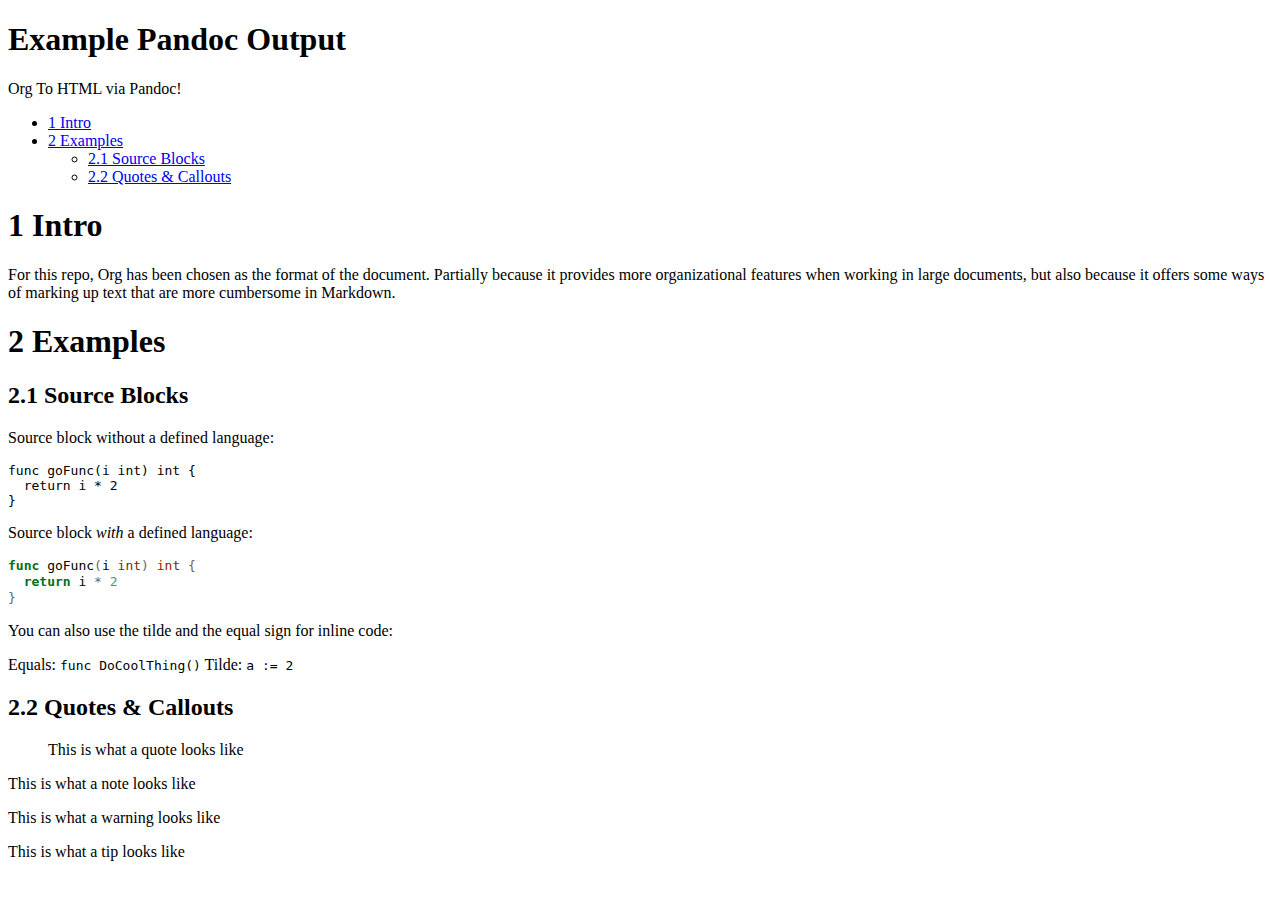
==== docs/example.html @ dc42bd38 "Make folder for documents" ====
<!DOCTYPE html>
<html xmlns="http://www.w3.org/1999/xhtml" lang="en" xml:lang="en">
<head>
  <meta charset="utf-8" />
  <meta name="generator" content="pandoc" />
  <meta name="viewport" content="width=device-width, initial-scale=1.0, user-scalable=yes" />
  <title>Example Pandoc Output</title>
  <style>
    code{white-space: pre-wrap;}
    span.smallcaps{font-variant: small-caps;}
    span.underline{text-decoration: underline;}
    div.column{display: inline-block; vertical-align: top; width: 50%;}
    div.hanging-indent{margin-left: 1.5em; text-indent: -1.5em;}
    ul.task-list{list-style: none;}
    pre > code.sourceCode { white-space: pre; position: relative; }
    pre > code.sourceCode > span { display: inline-block; line-height: 1.25; }
    pre > code.sourceCode > span:empty { height: 1.2em; }
    .sourceCode { overflow: visible; }
    code.sourceCode > span { color: inherit; text-decoration: inherit; }
    div.sourceCode { margin: 1em 0; }
    pre.sourceCode { margin: 0; }
    @media screen {
    div.sourceCode { overflow: auto; }
    }
    @media print {
    pre > code.sourceCode { white-space: pre-wrap; }
    pre > code.sourceCode > span { text-indent: -5em; padding-left: 5em; }
    }
    pre.numberSource code
      { counter-reset: source-line 0; }
    pre.numberSource code > span
      { position: relative; left: -4em; counter-increment: source-line; }
    pre.numberSource code > span > a:first-child::before
      { content: counter(source-line);
        position: relative; left: -1em; text-align: right; vertical-align: baseline;
        border: none; display: inline-block;
        -webkit-touch-callout: none; -webkit-user-select: none;
        -khtml-user-select: none; -moz-user-select: none;
        -ms-user-select: none; user-select: none;
        padding: 0 4px; width: 4em;
        color: #aaaaaa;
      }
    pre.numberSource { margin-left: 3em; border-left: 1px solid #aaaaaa;  padding-left: 4px; }
    div.sourceCode
      {   }
    @media screen {
    pre > code.sourceCode > span > a:first-child::before { text-decoration: underline; }
    }
    code span.al { color: #ff0000; font-weight: bold; } /* Alert */
    code span.an { color: #60a0b0; font-weight: bold; font-style: italic; } /* Annotation */
    code span.at { color: #7d9029; } /* Attribute */
    code span.bn { color: #40a070; } /* BaseN */
    code span.bu { } /* BuiltIn */
    code span.cf { color: #007020; font-weight: bold; } /* ControlFlow */
    code span.ch { color: #4070a0; } /* Char */
    code span.cn { color: #880000; } /* Constant */
    code span.co { color: #60a0b0; font-style: italic; } /* Comment */
    code span.cv { color: #60a0b0; font-weight: bold; font-style: italic; } /* CommentVar */
    code span.do { color: #ba2121; font-style: italic; } /* Documentation */
    code span.dt { color: #902000; } /* DataType */
    code span.dv { color: #40a070; } /* DecVal */
    code span.er { color: #ff0000; font-weight: bold; } /* Error */
    code span.ex { } /* Extension */
    code span.fl { color: #40a070; } /* Float */
    code span.fu { color: #06287e; } /* Function */
    code span.im { } /* Import */
    code span.in { color: #60a0b0; font-weight: bold; font-style: italic; } /* Information */
    code span.kw { color: #007020; font-weight: bold; } /* Keyword */
    code span.op { color: #666666; } /* Operator */
    code span.ot { color: #007020; } /* Other */
    code span.pp { color: #bc7a00; } /* Preprocessor */
    code span.sc { color: #4070a0; } /* SpecialChar */
    code span.ss { color: #bb6688; } /* SpecialString */
    code span.st { color: #4070a0; } /* String */
    code span.va { color: #19177c; } /* Variable */
    code span.vs { color: #4070a0; } /* VerbatimString */
    code span.wa { color: #60a0b0; font-weight: bold; font-style: italic; } /* Warning */
    .display.math{display: block; text-align: center; margin: 0.5rem auto;}
  </style>
  <link rel="stylesheet" href="style1.css" />
  <link rel="stylesheet" href="style2.css" />
  <link rel="stylesheet" href="https://fniessen.github.io/org-html-themes/src/readtheorg_theme/css/htmlize.css" />
  <!--[if lt IE 9]>
    <script src="//cdnjs.cloudflare.com/ajax/libs/html5shiv/3.7.3/html5shiv-printshiv.min.js"></script>
  <![endif]-->
  <script src="https://ajax.googleapis.com/ajax/libs/jquery/2.1.3/jquery.min.js"></script>
  <script src="https://maxcdn.bootstrapcdn.com/bootstrap/3.3.4/js/bootstrap.min.js"></script>
  <script type="text/javascript" src="https://fniessen.github.io/org-html-themes/src/lib/js/jquery.stickytableheaders.min.js"></script>
  <script type="text/javascript" src="https://fniessen.github.io/org-html-themes/src/readtheorg_theme/js/readtheorg.js"></script>
</head>
<body>
<header id="title-block-header">
<h1 class="title">Example Pandoc Output</h1>
<p class="subtitle">Org To HTML via Pandoc!</p>
</header>
<nav id="TOC" role="doc-toc">
<ul>
<li><a href="#intro"><span class="toc-section-number">1</span> Intro</a></li>
<li><a href="#examples"><span class="toc-section-number">2</span> Examples</a>
<ul>
<li><a href="#source-blocks"><span class="toc-section-number">2.1</span> Source Blocks</a></li>
<li><a href="#quotes-callouts"><span class="toc-section-number">2.2</span> Quotes &amp; Callouts</a></li>
</ul></li>
</ul>
</nav>
<section id="intro" class="level1" data-number="1">
<h1 data-number="1"><span class="header-section-number">1</span> Intro</h1>
<p>For this repo, Org has been chosen as the format of the document. Partially
because it provides more organizational features when working in large
documents, but also because it offers some ways of marking up text that are more
cumbersome in Markdown.</p>
</section>
<section id="examples" class="level1" data-number="2">
<h1 data-number="2"><span class="header-section-number">2</span> Examples</h1>
<section id="source-blocks" class="level2" data-number="2.1">
<h2 data-number="2.1"><span class="header-section-number">2.1</span> Source Blocks</h2>
<p>Source block without a defined language:</p>
<pre><code>func goFunc(i int) int {
  return i * 2
}
</code></pre>
<p>Source block <em>with</em> a defined language:</p>
<div class="sourceCode" id="cb2"><pre class="sourceCode go"><code class="sourceCode go"><span id="cb2-1"><a href="#cb2-1" aria-hidden="true" tabindex="-1"></a><span class="kw">func</span> goFunc<span class="op">(</span>i <span class="dt">int</span><span class="op">)</span> <span class="dt">int</span> <span class="op">{</span></span>
<span id="cb2-2"><a href="#cb2-2" aria-hidden="true" tabindex="-1"></a>  <span class="kw">return</span> i <span class="op">*</span> <span class="dv">2</span></span>
<span id="cb2-3"><a href="#cb2-3" aria-hidden="true" tabindex="-1"></a><span class="op">}</span></span></code></pre></div>
<p>You can also use the tilde and the equal sign for inline code:</p>
<p>Equals: <code class="verbatim">func DoCoolThing()</code>
Tilde: <code>a := 2</code></p>
</section>
<section id="quotes-callouts" class="level2" data-number="2.2">
<h2 data-number="2.2"><span class="header-section-number">2.2</span> Quotes &amp; Callouts</h2>
<blockquote>
<p>This is what a quote looks like</p>
</blockquote>
<div class="NOTE">
<p>This is what a note looks like</p>
</div>
<div class="WARNING">
<p>This is what a warning looks like</p>
</div>
<div class="TIP">
<p>This is what a tip looks like</p>
</div>
</section>
</section>
</body>
</html>
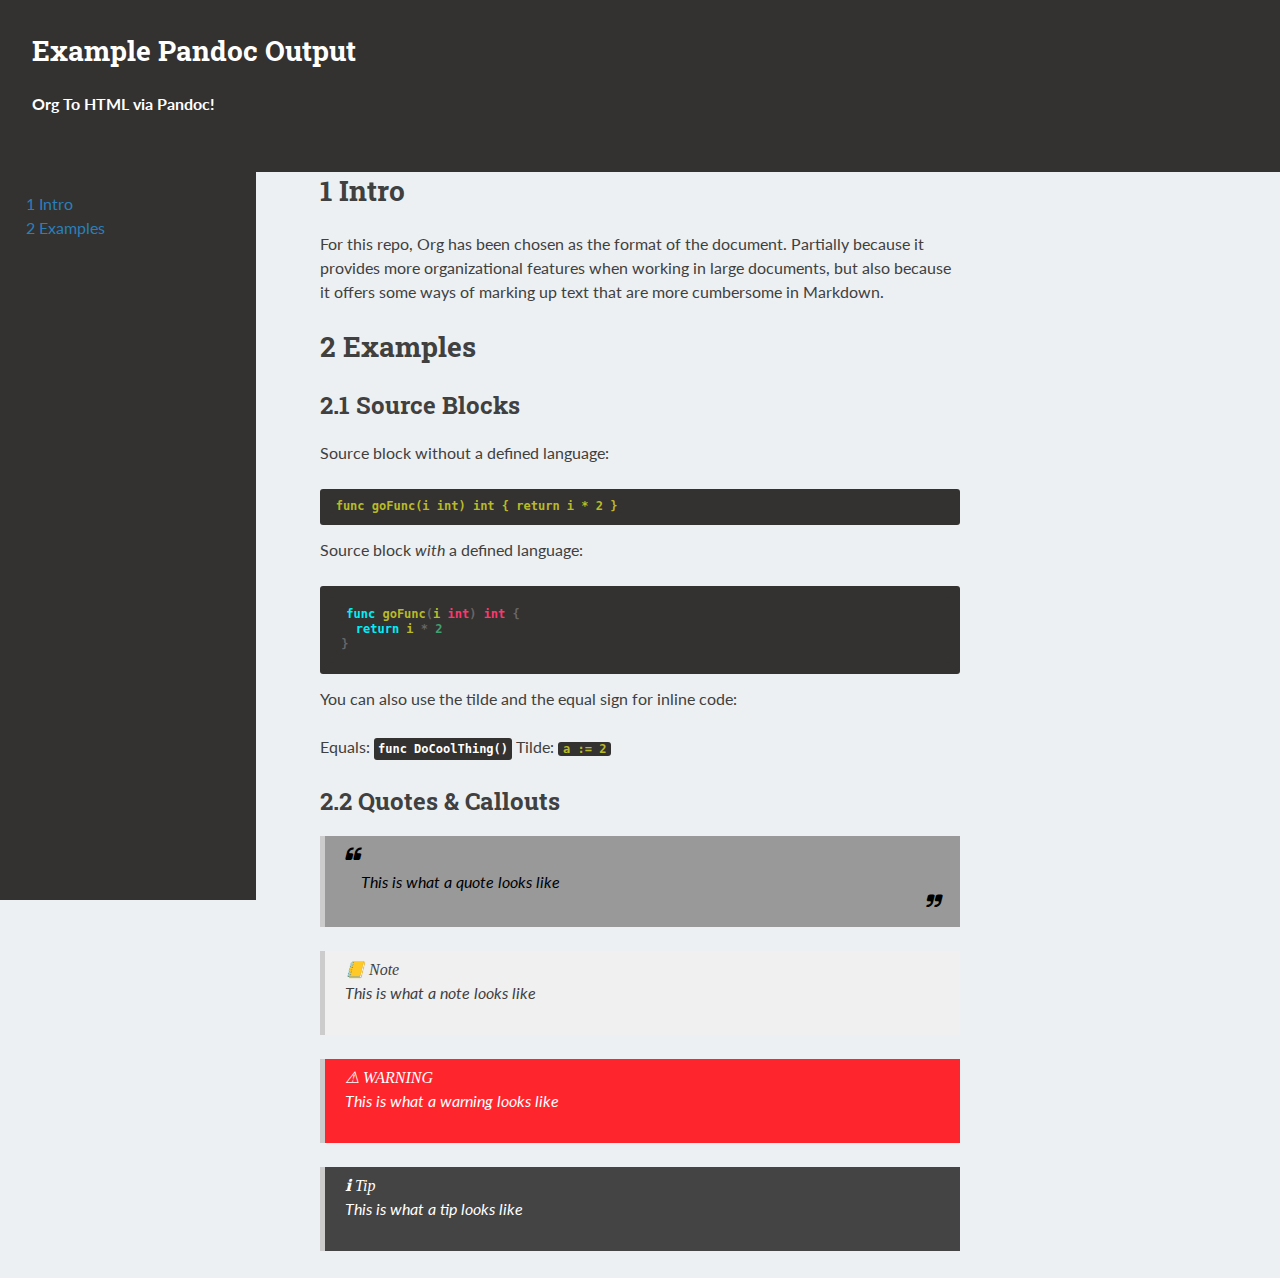
==== commit c9a5cee0: "More site setup" ====
--- a/docs/example.html
+++ b/docs/example.html
@@ -77,8 +77,8 @@
     code span.wa { color: #60a0b0; font-weight: bold; font-style: italic; } /* Warning */
     .display.math{display: block; text-align: center; margin: 0.5rem auto;}
   </style>
-  <link rel="stylesheet" href="style1.css" />
-  <link rel="stylesheet" href="style2.css" />
+  <link rel="stylesheet" href="assets/style1.css" />
+  <link rel="stylesheet" href="assets/style2.css" />
   <link rel="stylesheet" href="https://fniessen.github.io/org-html-themes/src/readtheorg_theme/css/htmlize.css" />
   <!--[if lt IE 9]>
     <script src="//cdnjs.cloudflare.com/ajax/libs/html5shiv/3.7.3/html5shiv-printshiv.min.js"></script>
@@ -105,10 +105,7 @@
 </nav>
 <section id="intro" class="level1" data-number="1">
 <h1 data-number="1"><span class="header-section-number">1</span> Intro</h1>
-<p>For this repo, Org has been chosen as the format of the document. Partially
-because it provides more organizational features when working in large
-documents, but also because it offers some ways of marking up text that are more
-cumbersome in Markdown.</p>
+<p>For this repo, Org has been chosen as the format of the document. Partially because it provides more organizational features when working in large documents, but also because it offers some ways of marking up text that are more cumbersome in Markdown.</p>
 </section>
 <section id="examples" class="level1" data-number="2">
 <h1 data-number="2"><span class="header-section-number">2</span> Examples</h1>
@@ -124,8 +121,7 @@
 <span id="cb2-2"><a href="#cb2-2" aria-hidden="true" tabindex="-1"></a>  <span class="kw">return</span> i <span class="op">*</span> <span class="dv">2</span></span>
 <span id="cb2-3"><a href="#cb2-3" aria-hidden="true" tabindex="-1"></a><span class="op">}</span></span></code></pre></div>
 <p>You can also use the tilde and the equal sign for inline code:</p>
-<p>Equals: <code class="verbatim">func DoCoolThing()</code>
-Tilde: <code>a := 2</code></p>
+<p>Equals: <code class="verbatim">func DoCoolThing()</code> Tilde: <code>a := 2</code></p>
 </section>
 <section id="quotes-callouts" class="level2" data-number="2.2">
 <h2 data-number="2.2"><span class="header-section-number">2.2</span> Quotes &amp; Callouts</h2>
--- a/docs/assets/style1.css
+++ b/docs/assets/style1.css
@@ -0,0 +1,394 @@
+@import url("https://fonts.googleapis.com/css?family=Lato:400,700,400italic,700italic|Roboto+Slab:400,700|Inconsolata:400,700");
+@import url("https://maxcdn.bootstrapcdn.com/font-awesome/4.3.0/css/font-awesome.min.css");
+
+html,
+body {
+  margin: 0;
+  padding: 0;
+  background: #edf0f2;
+  color: #404040;
+}
+
+body header#title-block-header {
+  background: #343131;
+  color: white;
+  padding: 2em;
+  position: relative;
+  z-index: 250;
+  width: 100%;
+}
+
+body header#title-block-header h1.title {
+  text-align: left;
+  margin-bottom: 0.2em;
+}
+
+body header#title-block-header p.subtitle {
+  display: inline-block;
+  text-align: left;
+  font-size: medium;
+  font-weight: bold;
+  margin-top: 0;
+}
+
+body nav#TOC {
+  position: fixed;
+  top: 0;
+  left: 0;
+  width: 16em;
+  height: 100%;
+  background: #343131;
+  z-index: 200;
+  padding-top: 12em;
+}
+
+body nav#TOC ul {
+  margin-bottom: 0;
+}
+
+body nav#TOC li {
+  list-style: none;
+  margin-left: 0;
+}
+
+body nav#TOC li a {
+  padding: 0.4em 1.62em;
+  position: relative;
+  border: none;
+}
+
+body nav#TOC li > ul {
+  display: none;
+}
+
+body section.level1:first {
+  max-width: 1000px;
+  margin: auto 18em;
+  padding: 2em;
+}
+
+body section.level1 {
+  max-width: 1000px;
+  margin: auto 18em;
+  padding: 0 2em;
+}
+
+section#introductions.level1 {
+  margin-top: 2em;
+}
+
+a:hover,
+a:active {
+  outline: 0;
+}
+
+a:hover {
+  color: #3091d1;
+}
+
+a:visited {
+  color: #9b59b6;
+}
+
+ul {
+  line-heigth: 24px;
+  line-style-image: none;
+  margin: 0 0 24px 0;
+  padding: 0;
+}
+
+#content {
+  max-width: 1000px;
+  margin: auto;
+}
+.title {
+  text-align: center;
+  margin-bottom: 0.2em;
+}
+.subtitle {
+  text-align: center;
+  font-size: medium;
+  font-weight: bold;
+  margin-top: 0;
+}
+
+.todo {
+  font-family: monospace;
+  color: red;
+}
+.done {
+  font-family: monospace;
+  color: green;
+}
+.priority {
+  font-family: monospace;
+  color: orange;
+}
+.tag {
+  background-color: #eee;
+  font-family: monospace;
+  padding: 2px;
+  font-size: 80%;
+  font-weight: normal;
+}
+.timestamp {
+  color: #bebebe;
+}
+.timestamp-kwd {
+  color: #5f9ea0;
+}
+.org-right {
+  margin-left: auto;
+  margin-right: 0px;
+  text-align: right;
+}
+.org-left {
+  margin-left: 0px;
+  margin-right: auto;
+  text-align: left;
+}
+.org-center {
+  margin-left: auto;
+  margin-right: auto;
+  text-align: center;
+}
+.underline {
+  text-decoration: underline;
+}
+#postamble p,
+#preamble p {
+  font-size: 90%;
+  margin: 0.2em;
+}
+p.verse {
+  margin-left: 3%;
+}
+
+pre.src {
+}
+
+code.verbatim,
+code {
+  font-weight: bolder;
+  background: #343131;
+  color: white;
+  padding: 4px;
+}
+
+div.NOTE pre,
+div.NOTE code,
+div.NOTE div.sourceCode,
+div.WARNING pre,
+div.WARNING code,
+div.WARNING div.sourceCode,
+div.DEFINITION pre,
+div.DEFINITION code,
+div.DEFINITION div.sourceCode,
+div.TIP pre,
+div.TIP code,
+div.TIP div.sourceCode {
+  padding: 1pt;
+  margin: 0;
+}
+
+pre,
+code,
+div.sourceCode {
+  border-radius: 3px;
+  background: #343131;
+  color: #b8bb26;
+  padding: 8pt;
+  font-family: monospace;
+  position: relative;
+  overflow: auto;
+  margin: 1.2em;
+}
+
+pre:before,
+code:before,
+div.sourceCode:before {
+  display: none;
+  position: absolute;
+  top: -8px;
+  right: 12px;
+  padding: 3px;
+  color: #555;
+  background-color: #f2f2f299;
+}
+
+blockquote {
+  background-color: #f0f0f0;
+  border-left: 5px solid #cccccc;
+  font-style: italic;
+  line-height: 24px;
+  margin: 0px 0px 24px 0px;
+  padding: 30px;
+  padding-left: 25px;
+}
+
+blockquote > p {
+  padding: 0.2em 1em;
+}
+
+div.NOTE,
+div.WARNING,
+div.DEFINITION,
+div.TIP {
+  background-color: #f0f0f0;
+  border-left: 5px solid #cccccc;
+  font-style: italic;
+  line-height: 24px;
+  margin: 0px 0px 24px 0px;
+  padding: 6px 20px;
+}
+
+blockquote:before {
+  font-family: FontAwesome;
+  content: "";
+}
+
+blockquote:after {
+  font-family: FontAwesome;
+  content: "";
+  float: right;
+  position: relative;
+  top: -2em;
+}
+
+div.DEFINITION:before {
+  font-family: FontAwesome;
+  content: "Definition:";
+}
+
+div.NOTE:before {
+  font-family: FontAwesome;
+  content: "📒 Note";
+}
+
+div.WARNING:before {
+  font-family: FontAwesome;
+  content: "⚠ WARNING";
+}
+
+div.TIP:before {
+  font-family: FontAwesome;
+  content: "ℹ Tip";
+}
+
+blockquote {
+  background-color: #999;
+  color: black;
+}
+
+div.WARNING {
+  background-color: #ff252d;
+  color: white;
+}
+
+div.TIP {
+  background-color: #444;
+  color: white;
+}
+
+table {
+  border-collapse: collapse;
+}
+caption.t-above {
+  caption-side: top;
+}
+caption.t-bottom {
+  caption-side: bottom;
+}
+td,
+th {
+  vertical-align: top;
+}
+th.org-right {
+  text-align: center;
+}
+th.org-left {
+  text-align: center;
+}
+th.org-center {
+  text-align: center;
+}
+td.org-right {
+  text-align: right;
+}
+td.org-left {
+  text-align: left;
+}
+td.org-center {
+  text-align: center;
+}
+dt {
+  font-weight: bold;
+}
+.footpara {
+  display: inline;
+}
+.footdef {
+  margin-bottom: 1em;
+}
+.figure {
+  padding: 1em;
+}
+.figure p {
+  text-align: center;
+}
+.equation-container {
+  display: table;
+  text-align: center;
+  width: 100%;
+}
+.equation {
+  vertical-align: middle;
+}
+.equation-label {
+  display: table-cell;
+  text-align: right;
+  vertical-align: middle;
+}
+.inlinetask {
+  padding: 10px;
+  border: 2px solid gray;
+  margin: 10px;
+  background: #ffffcc;
+}
+#org-div-home-and-up {
+  text-align: right;
+  font-size: 70%;
+  white-space: nowrap;
+}
+textarea {
+  overflow-x: auto;
+}
+.linenr {
+  font-size: smaller;
+}
+.code-highlighted {
+  background-color: #ffff00;
+}
+.org-info-js_info-navigation {
+  border-style: none;
+}
+#org-info-js_console-label {
+  font-size: 10px;
+  font-weight: bold;
+  white-space: nowrap;
+}
+.org-info-js_search-highlight {
+  background-color: #ffff00;
+  color: #000000;
+  font-weight: bold;
+}
+.org-svg {
+  width: 90%;
+}
+
+p {
+  max-width: 800px;
+}
+li {
+  max-width: 800px;
+}
--- a/docs/assets/style2.css
+++ b/docs/assets/style2.css
@@ -0,0 +1,1681 @@
+code {
+  white-space: pre-wrap;
+}
+span.smallcaps {
+  font-variant: small-caps;
+}
+span.underline {
+  text-decoration: underline;
+}
+div.column {
+  display: inline-block;
+  vertical-align: top;
+  width: 50%;
+}
+div.hanging-indent {
+  margin-left: 1.5em;
+  text-indent: -1.5em;
+}
+ul.task-list {
+  list-style: none;
+}
+pre > code.sourceCode {
+  white-space: pre;
+  position: relative;
+}
+pre > code.sourceCode > span {
+  display: inline-block;
+  line-height: 1.25;
+}
+pre > code.sourceCode > span:empty {
+  height: 1.2em;
+}
+.sourceCode {
+  overflow: visible;
+}
+code.sourceCode > span {
+  color: inherit;
+  text-decoration: inherit;
+}
+
+pre,
+code,
+div.sourceCode {
+  margin: 1em 0;
+}
+pre.sourceCode {
+  margin: 0;
+}
+@media screen {
+  div.sourceCode {
+    overflow: auto;
+  }
+}
+@media print {
+  pre > code.sourceCode {
+    white-space: pre-wrap;
+  }
+  pre > code.sourceCode > span {
+    text-indent: -5em;
+    padding-left: 5em;
+  }
+}
+pre.numberSource code {
+  counter-reset: source-line 0;
+}
+pre.numberSource code > span {
+  position: relative;
+  left: -4em;
+  counter-increment: source-line;
+}
+pre.numberSource code > span > a:first-child::before {
+  content: counter(source-line);
+  position: relative;
+  left: -1em;
+  text-align: right;
+  vertical-align: baseline;
+  border: none;
+  display: inline-block;
+  -webkit-touch-callout: none;
+  -webkit-user-select: none;
+  -khtml-user-select: none;
+  -moz-user-select: none;
+  -ms-user-select: none;
+  user-select: none;
+  padding: 0 4px;
+  width: 4em;
+  color: #aaaaaa;
+}
+pre.numberSource {
+  margin-left: 3em;
+  border-left: 1px solid #aaaaaa;
+  padding-left: 4px;
+}
+div.sourceCode {
+}
+@media screen {
+  pre > code.sourceCode > span > a:first-child::before {
+    text-decoration: underline;
+  }
+}
+code span.al {
+  color: #ff0000;
+  font-weight: bold;
+} /* Alert */
+code span.an {
+  color: #60a0b0;
+  font-weight: bold;
+  font-style: italic;
+} /* Annotation */
+code span.at {
+  color: #7d9029;
+} /* Attribute */
+code span.bn {
+  color: #40a070;
+} /* BaseN */
+code span.bu {
+} /* BuiltIn */
+code span.cf {
+  color: #007020;
+  font-weight: bold;
+} /* ControlFlow */
+code span.ch {
+  color: #4070a0;
+} /* Char */
+code span.cn {
+  color: #880000;
+} /* Constant */
+code span.co {
+  color: #60a0b0;
+  font-style: italic;
+} /* Comment */
+code span.cv {
+  color: #60a0b0;
+  font-weight: bold;
+  font-style: italic;
+} /* CommentVar */
+code span.do {
+  color: #ba2121;
+  font-style: italic;
+} /* Documentation */
+code span.dt {
+  color: #ff376d;
+} /* DataType */
+code span.dv {
+  color: #40a070;
+} /* DecVal */
+code span.er {
+  color: #ff0000;
+  font-weight: bold;
+} /* Error */
+code span.ex {
+} /* Extension */
+code span.fl {
+  color: #40a070;
+} /* Float */
+code span.fu {
+  color: #06287e;
+} /* Function */
+code span.im {
+} /* Import */
+code span.in {
+  color: #60a0b0;
+  font-weight: bold;
+  font-style: italic;
+} /* Information */
+code span.kw {
+  color: #00eef9;
+  font-weight: bold;
+} /* Keyword */
+code span.op {
+  color: #666666;
+} /* Operator */
+code span.ot {
+  color: #007020;
+} /* Other */
+code span.pp {
+  color: #bc7a00;
+} /* Preprocessor */
+code span.sc {
+  color: #4070a0;
+} /* SpecialChar */
+code span.ss {
+  color: #bb6688;
+} /* SpecialString */
+code span.st {
+  color: #4070a0;
+} /* String */
+code span.va {
+  color: #19177c;
+} /* Variable */
+code span.vs {
+  color: #4070a0;
+} /* VerbatimString */
+code span.wa {
+  color: #60a0b0;
+  font-weight: bold;
+  font-style: italic;
+} /* Warning */
+.display.math {
+  display: block;
+  text-align: center;
+  margin: 0.5rem auto;
+}
+
+h1,
+h2,
+h3,
+h4,
+h5,
+h6,
+legend {
+  font-family: "Roboto Slab", "ff-tisa-web-pro", "Georgia", Arial, sans-serif;
+  font-weight: 700;
+  margin-top: 0;
+}
+
+h1 {
+  font-size: 175%;
+  text-align: left !important;
+  margin-bottom: 0.83em !important;
+}
+
+.subtitle {
+  font-size: 95%; /* of h1 */
+}
+
+h2 {
+  font-size: 150%;
+}
+
+h3 {
+  font-size: 125%;
+}
+
+h4 {
+  font-size: 115%;
+}
+
+h5 {
+  font-size: 110%;
+}
+
+h6 {
+  font-size: 100%;
+}
+
+h4,
+h5,
+h6 {
+  color: #2980b9;
+  font-weight: 300;
+}
+
+html {
+  -ms-text-size-adjust: 100%;
+  -webkit-text-size-adjust: 100%;
+  font-size: 100%;
+  height: 100%;
+  overflow-x: hidden;
+}
+
+body {
+  background: #edf0f2;
+  color: #404040;
+  font-family: "Lato", "proxima-nova", "Helvetica Neue", Arial, sans-serif;
+  font-weight: normal;
+  margin: 0;
+  min-height: 100%;
+  overflow-x: hidden;
+}
+
+#content {
+  background: #fcfcfc;
+  height: 100%;
+  margin-left: 300px;
+  /* margin:auto; */
+  max-width: 800px;
+  min-height: 100%;
+  padding: 1.618em 3.236em;
+}
+
+p {
+  font-size: 16px;
+  line-height: 24px;
+  margin: 0px 0px 24px 0px;
+}
+
+b,
+strong {
+  font-weight: bold;
+}
+
+blockquote {
+  /* background-color: #f0f0f0; */
+  border-left: 5px solid #cccccc;
+  font-style: italic;
+  line-height: 24px;
+  margin: 0px 0px 24px 0px;
+  /* margin-left:24px; */
+  padding: 6px 20px;
+}
+
+ul,
+ol,
+dl {
+  line-height: 24px;
+  list-style-image: none;
+  /* list-style:none; */
+  margin: 0px 0px 24px 0px;
+  padding: 0;
+}
+
+li {
+  margin-left: 24px;
+}
+
+dd {
+  margin: 0;
+}
+
+#content .section ul,
+#content .toctree-wrapper ul,
+article ul {
+  list-style: disc;
+  line-height: 24px;
+  margin-bottom: 24px;
+}
+
+#content .section ul li,
+#content .toctree-wrapper ul li,
+article ul li {
+  list-style: disc;
+  margin-left: 24px;
+}
+
+#content .section ul li p:last-child,
+#content .toctree-wrapper ul li p:last-child,
+article ul li p:last-child {
+  margin-bottom: 0;
+}
+
+#content .section ul li ul,
+#content .toctree-wrapper ul li ul,
+article ul li ul {
+  margin-bottom: 0;
+}
+
+#content .section ul li li,
+#content .toctree-wrapper ul li li,
+article ul li li {
+  list-style: circle;
+}
+
+#content .section ul li li li,
+#content .toctree-wrapper ul li li li,
+article ul li li li {
+  list-style: square;
+}
+
+#content .section ul li ol li,
+#content .toctree-wrapper ul li ol li,
+article ul li ol li {
+  list-style: decimal;
+}
+
+#content .section ol,
+#content ol,
+article ol {
+  list-style: decimal;
+  line-height: 24px;
+  margin-bottom: 24px;
+}
+
+#content .section ol li,
+#content ol li,
+article ol li {
+  list-style: decimal;
+  margin-left: 24px;
+}
+
+#content .section ol li p:last-child,
+#content ol li p:last-child,
+article ol li p:last-child {
+  margin-bottom: 0;
+}
+
+#content .section ol li ul,
+#content ol li ul,
+article ol li ul {
+  margin-bottom: 0;
+}
+
+#content .section ol li ul li,
+#content ol li ul li,
+article ol li ul li {
+  list-style: disc;
+}
+
+dl dt {
+  font-weight: bold;
+}
+
+dl p,
+dl table,
+dl ul,
+dl ol {
+  margin-bottom: 12px !important;
+}
+
+dl dd {
+  margin: 0 0 12px 24px;
+}
+
+@media print {
+  .codeblock,
+  pre.src {
+    white-space: pre.src-wrap;
+  }
+}
+
+@media print {
+  html,
+  body,
+  section {
+    background: none !important;
+  }
+
+  * {
+    box-shadow: none !important;
+    text-shadow: none !important;
+    filter: none !important;
+    -ms-filter: none !important;
+  }
+
+  a,
+  a:visited {
+    text-decoration: underline;
+  }
+
+  pre.src,
+  blockquote {
+    page-break-inside: avoid;
+  }
+
+  thead {
+    display: table-header-group;
+  }
+
+  tr,
+  img {
+    page-break-inside: avoid;
+  }
+
+  img {
+    max-width: 100% !important;
+  }
+
+  @page {
+    margin: 0.5cm;
+  }
+
+  p,
+  h2,
+  h3 {
+    orphans: 3;
+    widows: 3;
+  }
+
+  h2,
+  h3 {
+    page-break-after: avoid;
+  }
+}
+
+@media print {
+  #postamble {
+    display: none;
+  }
+
+  #content {
+    margin-left: 0;
+  }
+}
+
+@media print {
+  #table-of-contents {
+    display: none;
+  }
+
+  @page {
+    size: auto;
+    margin: 25mm 25mm 25mm 25mm;
+  }
+
+  body {
+    margin: 0px;
+  }
+}
+
+@media screen and (max-width: 768px) {
+}
+
+@media only screen and (max-width: 480px) {
+}
+
+@media screen and (max-width: 768px) {
+  .tablet-hide {
+    display: none;
+  }
+}
+
+@media screen and (max-width: 480px) {
+  .mobile-hide {
+    display: none;
+  }
+}
+
+@media screen and (max-width: 480px) {
+}
+
+@media screen and (max-width: 768px) {
+  #content {
+    margin-left: 0;
+  }
+
+  #content #content {
+    padding: 1.618em;
+  }
+
+  #content.shift {
+    position: fixed;
+    min-width: 100%;
+    left: 85%;
+    top: 0;
+    height: 100%;
+    overflow: hidden;
+  }
+}
+
+@media screen and (min-width: 1400px) {
+  #content {
+    background: rgba(0, 0, 0, 0.05);
+  }
+
+  #content {
+    background: #fcfcfc;
+  }
+}
+
+@media screen and (max-width: 768px) {
+  #copyright {
+    width: 85%;
+    display: none;
+  }
+
+  #copyright.shift {
+    display: block;
+  }
+
+  img {
+    width: 100%;
+    height: auto;
+  }
+}
+
+@media screen and (max-width: 480px) {
+  #content .sidebar {
+    width: 100%;
+  }
+}
+
+code {
+  /* background: #fff; */
+  /* border: solid 1px #e1e4e5; */
+  /* color:#000;  for clickable code */
+  font-family: Consolas, "Andale Mono WT", "Andale Mono", "Lucida Console",
+    "Lucida Sans Typewriter", "DejaVu Sans Mono", "Bitstream Vera Sans Mono",
+    "Liberation Mono", "Nimbus Mono L", Monaco, "Courier New", Courier,
+    monospace;
+  font-size: 75%;
+  max-width: 100%;
+  overflow-x: auto;
+  padding: 0 5px;
+  white-space: nowrap;
+}
+
+.codeblock-example {
+  border: 1px solid #e1e4e5;
+  border-bottom: none;
+  padding: 24px;
+  padding-top: 48px;
+  font-weight: 500;
+  background: #fff;
+  position: relative;
+}
+
+.codeblock-example:after {
+  content: "Example";
+  position: absolute;
+  top: 0px;
+  left: 0px;
+  background: #9b59b6;
+  color: #fff;
+  padding: 6px 12px;
+}
+
+.codeblock-example.prettyprint-example-only {
+  border: 1px solid #e1e4e5;
+  margin-bottom: 24px;
+}
+
+.codeblock,
+pre.src,
+#content .literal-block {
+  border: 1px solid #e1e4e5;
+  padding: 12px;
+  overflow-x: auto;
+  background: #fff;
+  margin: 1px 0 24px 0;
+}
+
+pre.src {
+  /* color:#404040; */
+  display: block;
+  font-family: Consolas, "Andale Mono WT", "Andale Mono", "Lucida Console",
+    "Lucida Sans Typewriter", "DejaVu Sans Mono", "Bitstream Vera Sans Mono",
+    "Liberation Mono", "Nimbus Mono L", Monaco, "Courier New", Courier,
+    monospace;
+  font-size: 12px;
+  line-height: 1.5;
+  margin: 1px 0px 24px 0px;
+  overflow: auto;
+  padding: 12px;
+  white-space: pre;
+}
+
+.example {
+  background: #f3f6f6;
+  border: 1px solid #e1e4e5;
+  color: #404040;
+  font-size: 12px;
+  line-height: 1.5;
+  margin-bottom: 24px;
+  padding: 12px;
+}
+
+table {
+  border-collapse: collapse;
+  border-spacing: 0;
+  empty-cells: show;
+  margin-bottom: 24px;
+  border-bottom: 1px solid #e1e4e5;
+}
+
+td {
+  vertical-align: top;
+}
+
+table td,
+table th {
+  font-size: 90%;
+  margin: 0;
+  overflow: visible;
+  padding: 8px 16px;
+  background-color: white;
+  border: 1px solid #e1e4e5;
+}
+
+table thead th {
+  font-weight: bold;
+  border-top: 3px solid #e1e4e5;
+  border-bottom: 1px solid #e1e4e5;
+}
+
+table caption {
+  color: #000;
+  font: italic 85%/1 arial, sans-serif;
+  padding: 1em 0;
+}
+
+table tr:nth-child(2n-1) td {
+  background-color: #f3f6f6;
+}
+
+table tr:nth-child(2n) td {
+  background-color: white;
+}
+
+.figure p {
+  color: #000;
+  font: italic 85%/1 arial, sans-serif;
+  padding: 1em 0;
+}
+
+.rotate-90 {
+  -webkit-transform: rotate(90deg);
+  -moz-transform: rotate(90deg);
+  -ms-transform: rotate(90deg);
+  -o-transform: rotate(90deg);
+  transform: rotate(90deg);
+}
+
+.rotate-270 {
+  -webkit-transform: rotate(270deg);
+  -moz-transform: rotate(270deg);
+  -ms-transform: rotate(270deg);
+  -o-transform: rotate(270deg);
+  transform: rotate(270deg);
+}
+
+#toggle-sidebar,
+#table-of-contents .close-sidebar {
+  display: none;
+}
+
+@media screen and (max-width: 768px) {
+  #table-of-contents {
+    display: none;
+    width: 60%;
+  }
+
+  #table-of-contents h2 a {
+    display: block;
+  }
+
+  #table-of-contents:target {
+    display: block;
+  }
+
+  #copyright,
+  #postamble {
+    display: none;
+  }
+
+  #toggle-sidebar {
+    display: block;
+    margin-bottom: 1.6em;
+    padding: 0.6em;
+    text-align: center;
+  }
+
+  #toggle-sidebar h2 {
+    background-color: #2980b9;
+    width: 100%;
+    height: 50px;
+    left: 0;
+    top: 0;
+    color: white;
+    font-size: 100%;
+    line-height: 50px;
+    position: fixed;
+    margin: 0;
+    padding: 0;
+    opacity: 0.7;
+    z-index: 10;
+  }
+
+  #table-of-contents .close-sidebar {
+    color: rgba(255, 255, 255, 0.3);
+    display: inline-block;
+    margin: 0px 10px 0px 45px;
+    padding: 10px;
+  }
+}
+
+* {
+  -webkit-box-sizing: border-box;
+  -moz-box-sizing: border-box;
+  box-sizing: border-box;
+}
+
+figcaption,
+figure,
+footer,
+header,
+hgroup,
+nav {
+  display: block;
+}
+
+ins {
+  background: #ff9;
+  color: #000;
+  text-decoration: none;
+}
+
+mark {
+  background: #ff0;
+  color: #000;
+  font-style: italic;
+  font-weight: bold;
+}
+
+small {
+  font-size: 85%;
+}
+
+sub,
+sup {
+  font-size: 75%;
+  line-height: 0;
+  position: relative;
+  vertical-align: baseline;
+}
+
+sup {
+  top: -0.5em;
+}
+
+sub {
+  bottom: -0.25em;
+}
+
+img {
+  -ms-interpolation-mode: bicubic;
+  vertical-align: middle;
+  max-width: 100%;
+}
+
+svg:not(:root) {
+  overflow: hidden;
+}
+
+figure {
+  margin: 0;
+}
+
+label {
+  cursor: pointer;
+}
+
+legend {
+  border: 0;
+  margin-left: -7px;
+  padding: 0;
+  white-space: normal;
+}
+
+.fa:before,
+#content .admonition-title:before,
+#content h1 .headerlink:before,
+#content h2 .headerlink:before,
+#content h3 .headerlink:before,
+#content h4 .headerlink:before,
+#content h5 .headerlink:before,
+#content h6 .headerlink:before,
+#content dl dt .headerlink:before,
+.icon:before,
+.wy-dropdown .caret:before,
+.wy-inline-validate.wy-inline-validate-success .wy-input-context:before,
+.wy-inline-validate.wy-inline-validate-danger .wy-input-context:before,
+.wy-inline-validate.wy-inline-validate-warning .wy-input-context:before,
+.wy-inline-validate.wy-inline-validate-info .wy-input-context:before,
+.wy-alert,
+#content .note,
+#content .attention,
+#content .caution,
+#content .danger,
+#content .error,
+#content .hint,
+#content .important,
+#content .tip,
+#content .warning,
+#content .seealso,
+#content .admonitiontodo,
+.btn,
+input[type="text"],
+input[type="password"],
+input[type="email"],
+input[type="url"],
+input[type="date"],
+input[type="month"],
+input[type="time"],
+input[type="datetime"],
+input[type="datetime-local"],
+input[type="week"],
+input[type="number"],
+input[type="search"],
+input[type="tel"],
+input[type="color"],
+select,
+textarea,
+#table-of-contents li.on a,
+#table-of-contents li.current > a,
+.wy-side-nav-search > a,
+.wy-side-nav-search .wy-dropdown > a,
+.wy-nav-top a {
+  -webkit-font-smoothing: antialiased;
+}
+
+/*!
+ *  Font Awesome 4.1.0 by @davegandy - http://fontawesome.io - @fontawesome
+ *  License - http://fontawesome.io/license (Font: SIL OFL 1.1, CSS: MIT License)
+ */
+@font-face {
+  font-family: "FontAwesome";
+  src: url("../fonts/fontawesome-webfont.eot?v=4.1.0");
+  src: url("../fonts/fontawesome-webfont.eot?#iefix&v=4.1.0")
+      format("embedded-opentype"),
+    url("../fonts/fontawesome-webfont.woff?v=4.1.0") format("woff"),
+    url("../fonts/fontawesome-webfont.ttf?v=4.1.0") format("truetype"),
+    url("../fonts/fontawesome-webfont.svg?v=4.1.0#fontawesomeregular")
+      format("svg");
+  font-weight: normal;
+  font-style: normal;
+}
+
+.fa,
+#content .admonition-title,
+.icon {
+  display: inline-block;
+  font-family: FontAwesome;
+  font-style: normal;
+  font-weight: normal;
+  line-height: 1;
+  -webkit-font-smoothing: antialiased;
+  -moz-osx-font-smoothing: grayscale;
+}
+
+.fa-ul {
+  padding-left: 0;
+  margin-left: 2.14286em;
+  list-style-type: none;
+}
+
+.fa-ul > li {
+  position: relative;
+}
+
+.fa-li {
+  position: absolute;
+  left: -2.14286em;
+  width: 2.14286em;
+  top: 0.14286em;
+  text-align: center;
+}
+
+.fa-li.fa-lg {
+  left: -1.85714em;
+}
+
+.fa-border {
+  padding: 0.2em 0.25em 0.15em;
+  border: solid 0.08em #eee;
+  border-radius: 0.1em;
+}
+
+.fa,
+#content .admonition-title {
+  font-family: inherit;
+}
+
+.fa:before,
+#content .admonition-title:before {
+  font-family: "FontAwesome";
+  display: inline-block;
+  font-style: normal;
+  font-weight: normal;
+  line-height: 1;
+  text-decoration: inherit;
+}
+
+a .fa,
+a #content .admonition-title,
+#content a .admonition-title {
+  display: inline-block;
+  text-decoration: inherit;
+}
+
+.nav #content .admonition-title,
+#content .nav .admonition-title,
+.nav .icon {
+  display: inline;
+}
+
+.wy-alert,
+#content .note,
+#content .attention,
+#content .caution,
+#content .danger,
+#content .error,
+#content .hint,
+#content .important,
+#content .tip,
+#content .warning,
+#content .seealso,
+#content .admonitiontodo {
+  padding: 12px;
+  line-height: 24px;
+  margin-bottom: 24px;
+  /* background:#e7f2fa; */
+}
+
+.wy-alert-title,
+#content .admonition-title {
+  color: #fff;
+  font-weight: bold;
+  display: block;
+  color: #fff;
+  /* background:#6ab0de; */
+  /* margin:-12px; */
+  padding: 6px 12px;
+  margin-bottom: 0px;
+}
+
+#content .danger,
+#content .error {
+  background: #fdf3f2;
+}
+
+.wy-alert.wy-alert-warning,
+#content .wy-alert-warning.note,
+#content .attention,
+#content .caution,
+#content .wy-alert-warning.danger,
+#content .wy-alert-warning.error,
+#content .wy-alert-warning.hint,
+#content .wy-alert-warning.important,
+#content .wy-alert-warning.tip,
+#content .warning,
+#content .wy-alert-warning.seealso,
+#content .admonitiontodo {
+  background: #ffedcc;
+}
+
+#content .admonition-title.note:before,
+#content .admonition-title.seealso:before,
+#content .admonition-title.warning:before,
+#content .admonition-title.caution:before,
+#content .admonition-title.attention:before,
+#content .admonition-title.tip:before,
+#content .admonition-title.hint:before,
+#content .admonition-title.important:before,
+#content .admonition-title.error:before,
+#content .admonition-title.danger:before {
+  font-family: FontAwesome;
+  content: "";
+}
+
+#content .note,
+#content .seealso {
+  background: #e7f2fa;
+}
+
+.wy-alert p:last-child,
+#content .note p:last-child,
+#content .attention p:last-child,
+#content .caution p:last-child,
+#content .danger p:last-child,
+#content .error p:last-child,
+#content .hint p:last-child,
+#content .important p:last-child,
+#content .tip p:last-child,
+#content .warning p:last-child,
+#content .seealso p:last-child,
+#content .admonitiontodo p:last-child {
+  margin-bottom: 0;
+}
+
+#content .admonition-title.tip,
+#content .admonition-title.important,
+#content .admonition-title.hint {
+  line-height: 1;
+  background: #1abc9c;
+}
+
+#content .important,
+#content .tip,
+#content .hint {
+  background: #dbfaf4;
+}
+
+#content .admonition-title.note,
+#content .admonition-title.seealso {
+  line-height: 1;
+  background: #6ab0de;
+}
+
+#content .admonition-title.warning,
+#content .admonition-title.caution,
+#content .admonition-title.attention {
+  line-height: 1;
+  background: #f0b37e;
+}
+
+#content .admonition-title.error,
+#content .admonition-title.danger {
+  line-height: 1;
+  background: #f29f97;
+}
+
+legend {
+  display: block;
+  width: 100%;
+  border: 0;
+  padding: 0;
+  white-space: normal;
+  margin-bottom: 24px;
+  font-size: 150%;
+  *margin-left: -7px;
+}
+
+label {
+  display: block;
+  margin: 0 0 0.3125em 0;
+  color: #333;
+  font-size: 90%;
+}
+
+a {
+  color: #2980b9;
+  text-decoration: none;
+  cursor: pointer;
+}
+
+a:hover,
+a:active {
+  outline: 0;
+}
+
+a:hover {
+  color: #3091d1;
+}
+
+a:visited {
+  color: #9b59b6;
+}
+
+.left {
+  text-align: left;
+}
+
+.center {
+  text-align: center;
+}
+
+.right {
+  text-align: right;
+}
+
+hr {
+  display: block;
+  height: 1px;
+  border: 0;
+  border-top: 1px solid #e1e4e5;
+  margin: 24px 0;
+  padding: 0;
+}
+
+#table-of-contents li {
+  list-style: none;
+  margin-left: 0px;
+}
+
+#table-of-contents header {
+  height: 32px;
+  display: inline-block;
+  line-height: 32px;
+  padding: 0 1.618em;
+  display: block;
+  font-weight: bold;
+  text-transform: uppercase;
+  font-size: 80%;
+  color: #2980b9;
+  white-space: nowrap;
+}
+
+#table-of-contents ul {
+  margin-bottom: 0;
+}
+
+#table-of-contents li.divide-top {
+  border-top: solid 1px #404040;
+}
+
+#table-of-contents li.divide-bottom {
+  border-bottom: solid 1px #404040;
+}
+
+#table-of-contents li.current {
+  background: #e3e3e3;
+}
+
+#table-of-contents li.current a {
+  color: gray;
+  border-right: solid 1px #c9c9c9;
+  padding: 0.4045em 2.427em;
+}
+
+#table-of-contents li.current a:hover {
+  background: #d6d6d6;
+}
+
+#table-of-contents li a {
+  /* color:#404040; */
+  padding: 0.4045em 1.618em;
+  position: relative;
+  /* background:#fcfcfc; */
+  border: none;
+  /* border-bottom:solid 1px #c9c9c9; */
+  /* border-top:solid 1px #c9c9c9; */
+  padding-left: 1.618em -4px;
+}
+
+#table-of-contents li.on a:hover,
+#table-of-contents li.current > a:hover {
+  background: #fcfcfc;
+}
+
+#table-of-contents li ul li a {
+  /* background:#c9c9c9; */
+  padding: 0.4045em 2.427em;
+}
+
+#table-of-contents li ul li ul li a {
+  padding: 0.4045em 3.236em;
+}
+
+#table-of-contents li.current ul {
+  display: block;
+}
+
+/* #table-of-contents li ul{ */
+/*     margin-bottom:0; */
+/*     display:none} */
+
+#table-of-contents .local-toc li ul {
+  display: block;
+}
+
+#table-of-contents li ul li a {
+  margin-bottom: 0;
+  color: #b3b3b3;
+  font-weight: normal;
+}
+
+#table-of-contents a {
+  display: inline-block;
+  line-height: 18px;
+  padding: 0.4045em 1.618em;
+  display: block;
+  position: relative;
+  font-size: 90%;
+  color: #b3b3b3;
+  direction: ltr;
+}
+
+#table-of-contents a:hover {
+  color: #ffffff !important;
+  background-color: #4e4a4a;
+  cursor: pointer;
+}
+
+/* #text-table-of-contents { */
+/*     overflow:scroll; */
+/* } */
+
+#table-of-contents {
+  position: fixed;
+  top: 0;
+  left: 0;
+  width: 300px;
+  overflow-x: hidden;
+  overflow-y: scroll;
+  height: 100%;
+  background: #343131;
+  z-index: 200;
+  scrollbar-base-color: #1f1d1d;
+  scrollbar-arrow-color: #b3b3b3;
+  scrollbar-shadow-color: #1f1d1d;
+  scrollbar-track-color: #343131;
+}
+
+#table-of-contents h2 {
+  z-index: 200;
+  background-color: #2980b9;
+  text-align: center;
+  padding: 0.809em;
+  display: block;
+  color: #fcfcfc;
+  font-size: 100%;
+  margin-bottom: 0.809em;
+}
+
+ul.nav > li ul {
+  display: none;
+}
+
+li.active {
+  background-color: #e3e3e3;
+}
+
+li.active > a {
+  color: black !important;
+}
+
+ul.nav > li.active a {
+  color: #404040 !important;
+}
+
+ul.nav > li.active li.active {
+  background-color: #c9c9c9;
+}
+
+ul.nav > li.active li.active > a {
+  color: black !important;
+  border-right: solid 1px #c9c9c9 !important;
+  font-weight: bold !important;
+  display: block !important;
+}
+
+ul.nav > li.active > a {
+  background-color: #fcfcfc;
+  color: black !important;
+  border-bottom: solid 1px #c9c9c9 !important; /* XXX Restrict it to 2nd level */
+  border-right: solid 1px #c9c9c9 !important;
+  font-weight: bold !important;
+  display: block !important;
+}
+
+li.active > ul {
+  display: inline !important;
+}
+/* ul.nav li ul li { */
+/*     display: none; */
+/* } */
+
+/* ul.nav li ul li ul li { */
+/*     display: none; */
+/* } */
+
+/* ul.nav li.active ul li { */
+/*     display: inline; */
+/* } */
+
+/* ul.nav li.active ul li ul li { */
+/*     display: inline; */
+/* } */
+
+/* ul.nav li.active ul li a { */
+/*     background-color: #E3E3E3; */
+/*     color: #8099B0; */
+/*     border-right:solid 1px #c9c9c9 !important; */
+/* } */
+
+/* ul.nav li.active ul li.active a { */
+/*     background-color: #C9C9C9; */
+/*     color: black !important; */
+/*     font-weight: bold !important; */
+/* } */
+
+/* ul.nav li.active ul li.active ul li.active a { */
+/* color: black !important; */
+/* font-weight: bold !important; */
+/* display: block !important; */
+/* } */
+
+/* ul.nav li.active ul li.active ul li a { */
+/*     color: #808080 !important; */
+/*     font-weight: normal !important; */
+/*     display: block !important; */
+/* } */
+
+/* ul.nav li.active ul li ul li a { */
+/*     display: none !important; */
+/* } */
+
+/* ul.nav li ul li ul li { */
+/*     display: none !important; /\* as long as nav is on multiple levels of ul *\/ */
+/*     /\* display: none; /\* as long as nav is on multiple levels of ul *\\/ *\/ */
+/* } */
+
+/* ul.nav li ul li ul li ul li { */
+/*     display: none !important; /\* as long as nav is on multiple levels of ul *\/ */
+/*     /\* display: none; /\* as long as nav is on multiple levels of ul *\\/ *\/ */
+/* } */
+
+/* ul.nav li.active > a { */
+/* border-bottom:solid 1px #c9c9c9 !important; /\* XXX Restrict it to 2nd level *\/ */
+/* border-right:solid 1px #c9c9c9 !important; */
+/* } */
+
+/* ul.nav li.active a { */
+/*     color: gray !important; */
+/*     font-weight:bold; */
+/*     background-color: white; */
+/*     border-right:solid 0px white !important; */
+/* } */
+
+/* ul.nav > li.active > a { */
+/*     color: black !important; */
+/* } */
+
+footer {
+  color: #999;
+}
+
+footer p {
+  margin-bottom: 12px;
+}
+
+#copyright,
+#postamble {
+  position: fixed;
+  bottom: 0;
+  left: 0;
+  width: 300px;
+  color: #fcfcfc;
+  background: #1f1d1d;
+  border-top: solid 10px #343131;
+  font-family: "Lato", "proxima-nova", "Helvetica Neue", Arial, sans-serif;
+  font-size: 90%;
+  z-index: 400;
+  padding: 12px;
+}
+
+#postamble .author {
+  font-size: 100%;
+  margin-bottom: 0px;
+}
+
+#postamble .date {
+  font-size: 90%;
+  margin-bottom: 0px;
+  color: #27ae60;
+}
+
+#postamble .creator,
+#postamble .validation {
+  display: none;
+}
+
+#copyright a {
+  color: #2980b9;
+  text-decoration: none;
+}
+
+#copyright .rst-current-version {
+  padding: 12px;
+  background-color: #272525;
+  display: block;
+  text-align: right;
+  font-size: 90%;
+  cursor: pointer;
+  color: #27ae60;
+  *zoom: 1;
+}
+
+#content img {
+  max-width: 100%;
+}
+
+#content div.figure {
+  margin-bottom: 24px;
+}
+
+#content div.figure.align-center {
+  text-align: center;
+}
+
+#content .section > img,
+#content .section > a > img {
+  margin-bottom: 24px;
+}
+
+.verse {
+  border-left: 5px solid #6ab0de;
+  background-color: #e7f2fa;
+  padding: 6px 20px;
+  font-style: italic;
+}
+
+#content .note .last,
+#content .attention .last,
+#content .caution .last,
+#content .danger .last,
+#content .error .last,
+#content .hint .last,
+#content .important .last,
+#content .tip .last,
+#content .warning .last,
+#content .seealso .last,
+#content .admonitiontodo .last {
+  margin-bottom: 0;
+}
+
+#content .admonition-title:before {
+  margin-right: 4px;
+}
+
+#content .section ol p,
+#content .section ul p {
+  margin-bottom: 12px;
+}
+
+#content h1 .headerlink,
+#content h2 .headerlink,
+#content h3 .headerlink,
+#content h4 .headerlink,
+#content h5 .headerlink,
+#content h6 .headerlink,
+#content dl dt .headerlink {
+  display: none;
+  visibility: hidden;
+  font-size: 14px;
+}
+
+#content h1 .headerlink:after,
+#content h2 .headerlink:after,
+#content h3 .headerlink:after,
+#content h4 .headerlink:after,
+#content h5 .headerlink:after,
+#content h6 .headerlink:after,
+#content dl dt .headerlink:after {
+  visibility: visible;
+  content: "";
+  font-family: FontAwesome;
+  display: inline-block;
+}
+
+#content h1:hover .headerlink,
+#content h2:hover .headerlink,
+#content h3:hover .headerlink,
+#content h4:hover .headerlink,
+#content h5:hover .headerlink,
+#content h6:hover .headerlink,
+#content dl dt:hover .headerlink {
+  display: inline-block;
+}
+
+#content .sidebar {
+  float: right;
+  width: 40%;
+  display: block;
+  margin: 0 0 24px 24px;
+  padding: 24px;
+  background: #f3f6f6;
+  border: solid 1px #e1e4e5;
+}
+
+#content .sidebar p,
+#content .sidebar ul,
+#content .sidebar dl {
+  font-size: 90%;
+}
+
+#content .sidebar .last {
+  margin-bottom: 0;
+}
+
+#content .sidebar .sidebar-title {
+  display: block;
+  font-family: "Roboto Slab", "ff-tisa-web-pro", "Georgia", Arial, sans-serif;
+  font-weight: bold;
+  background: #e1e4e5;
+  padding: 6px 12px;
+  margin: -24px;
+  margin-bottom: 24px;
+  font-size: 100%;
+}
+
+#content .highlighted {
+  background: #f1c40f;
+  display: inline-block;
+  font-weight: bold;
+  padding: 0 6px;
+}
+
+#content .footnote-reference,
+#content .citation-reference {
+  vertical-align: super;
+  font-size: 90%;
+}
+
+span[id*="MathJax-Span"] {
+  color: #404040;
+}
+
+.math {
+  text-align: center;
+}
+
+#footnotes {
+  border-top: 1px solid #e1e4e5;
+  padding-top: 36px;
+}
+
+h2.footnotes {
+  display: none;
+}
+
+.footnum,
+.footref {
+  color: #2980b9;
+  font-size: 90%;
+  font-family: "Lato", "proxima-nova", "Helvetica Neue", Arial, sans-serif;
+}
+
+.footnum:before,
+.footref:before {
+  content: "[";
+}
+
+.footnum:after,
+.footref:after {
+  content: "]";
+}
+
+.footpara {
+  color: #999;
+  font-size: 90%;
+  font-family: "Lato", "proxima-nova", "Helvetica Neue", Arial, sans-serif;
+  padding-bottom: 8px;
+  padding-left: 16px;
+  padding-right: 16px;
+  padding-top: 8px;
+  line-height: 1.25em;
+  /* display: inline; */
+}
+
+.todo {
+  background-color: #f29f97;
+  padding: 0px 4px;
+  color: #fff;
+}
+
+.WAIT,
+.nilWAIT {
+  background-color: #6ab097;
+}
+
+.done {
+  background-color: #6ab0de;
+  padding: 0px 4px;
+  color: #fff;
+}
+
+.tag span {
+  background-color: #ededed;
+  border: 1px solid #ededed;
+  color: #939393;
+  cursor: pointer;
+  display: block;
+  float: right;
+  font-size: 80%;
+  font-weight: normal;
+  margin: 0 3px;
+  padding: 1px 2px;
+  border-radius: 10px;
+}
+
+.tag .FLAGGED {
+  background-color: #db2d27;
+  border: 1px solid #db2d27;
+  color: white;
+  font-weight: bold;
+}
+
+.timestamp {
+  font-family: Consolas, "Andale Mono WT", "Andale Mono", "Lucida Console",
+    "Lucida Sans Typewriter", "DejaVu Sans Mono", "Bitstream Vera Sans Mono",
+    "Liberation Mono", "Nimbus Mono L", Monaco, "Courier New", Courier,
+    monospace;
+  font-size: 90%;
+  color: navy;
+}
+
+.nav .timestamp {
+  color: inherit;
+}
+
+.inlinetask {
+  background: #fff9e3; /* url(dialog-todo.png) no-repeat 10px 8px; */
+  border: 3px solid #ffeb8e;
+  /* border-right-style: none; */
+  /* border-left-style: none; */
+  /* padding: 10px 20px 10px 60px; */
+  padding: 9px 12px;
+  margin-bottom: 24px;
+  font-family: "Roboto Slab", "ff-tisa-web-pro", "Georgia", Arial, sans-serif;
+}
